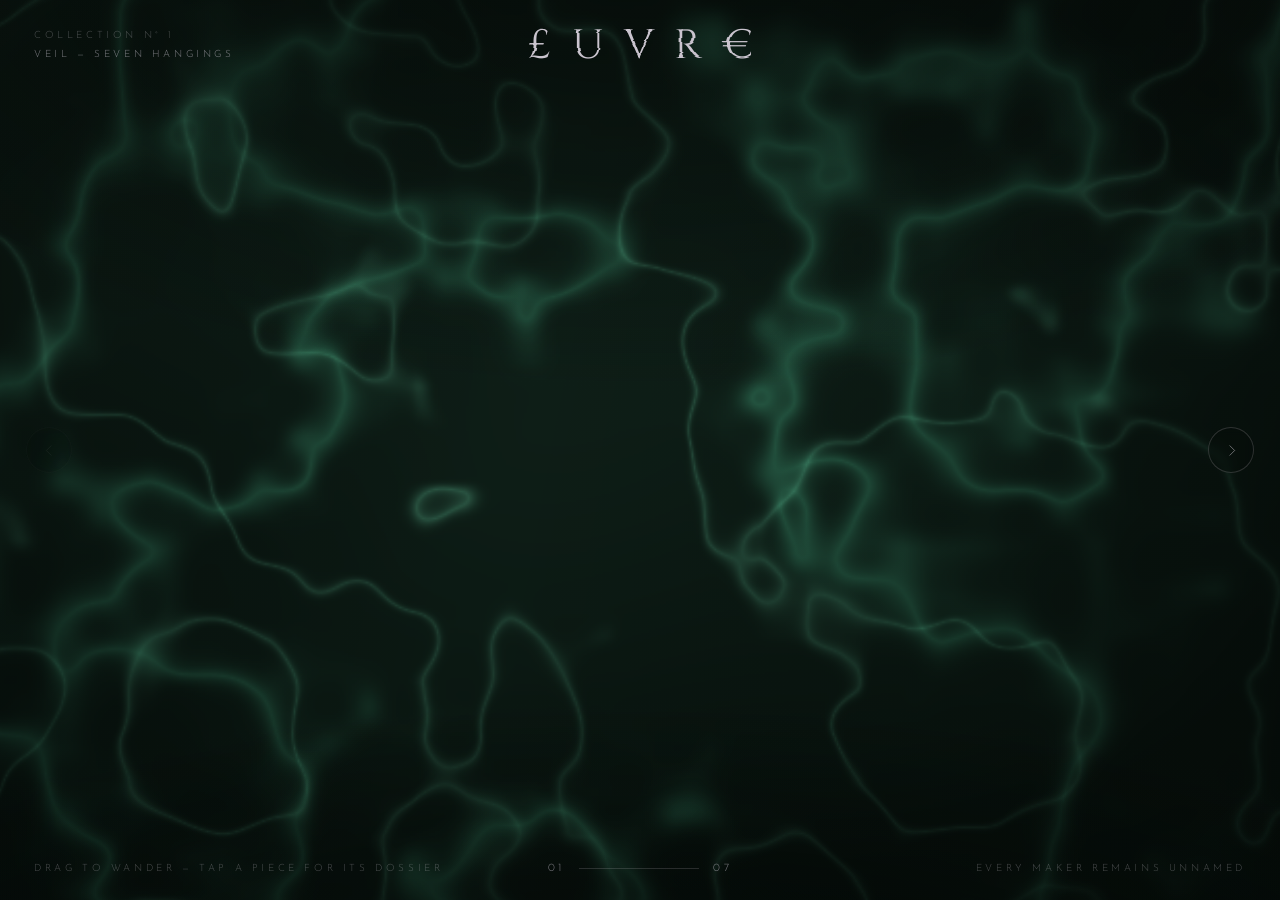
==== static/index.html @ 9d198627 "£UVR€ — gallery, commissions, all four payment roads" ====
<!DOCTYPE html>
<html lang="en">
<head>
<meta charset="UTF-8">
<meta name="viewport" content="width=device-width, initial-scale=1, viewport-fit=cover">
<title>£UVR€ — Veil</title>
<link rel="preconnect" href="https://fonts.googleapis.com">
<link rel="preconnect" href="https://fonts.gstatic.com" crossorigin>
<link href="https://fonts.googleapis.com/css2?family=Cinzel:wght@400&family=Cormorant+Garamond:ital,wght@0,400;0,500;0,600;1,400;1,500&family=Josefin+Sans:wght@200;300;400;500&display=swap" rel="stylesheet">
<link rel="stylesheet" href="/static/app.css">
</head>
<body>

<!-- SVG filter: living texture for the laser wordmark -->
<svg width="0" height="0" style="position:absolute" aria-hidden="true">
  <filter id="laserFx" x="-30%" y="-80%" width="160%" height="260%">
    <feTurbulence type="fractalNoise" baseFrequency="0.002 0.09" numOctaves="2" seed="11" result="n">
      <animate attributeName="baseFrequency" dur="9s" values="0.002 0.09;0.0045 0.12;0.002 0.09" repeatCount="indefinite"/>
    </feTurbulence>
    <feDisplacementMap in="SourceGraphic" in2="n" scale="2.4" xChannelSelector="R" yChannelSelector="G"/>
  </filter>
</svg>

<!-- emerald marble, rendered procedurally -->
<div id="bgWrap" aria-hidden="true">
  <canvas id="marble"></canvas>
  <div class="bg-shade"></div>
</div>

<header class="hud top">
  <div class="corner left">Collection N° 1<span class="sub" id="colSub">Veil — hangings</span></div>
  <div class="logo-wrap"><h1 class="logo" id="wordmark" aria-label="LUVRE">£UVR€</h1></div>
  <div class="corner right"><button class="consign-link" id="consignOpen" title="Atelier portal — unlisted route" hidden>Atelier</button></div>
</header>

<main id="stage" aria-label="Gallery"><div id="track"></div></main>

<button class="nav" id="navPrev" aria-label="Previous piece">
  <svg viewBox="0 0 24 24" width="15" height="15" fill="none" stroke="currentColor" stroke-width="1.3"><path d="M15 4 7 12l8 8"/></svg>
</button>
<button class="nav" id="navNext" aria-label="Next piece">
  <svg viewBox="0 0 24 24" width="15" height="15" fill="none" stroke="currentColor" stroke-width="1.3"><path d="M9 4l8 8-8 8"/></svg>
</button>

<footer class="hud bottom">
  <div class="corner left" id="hint">drag to wander — tap a piece for its dossier</div>
  <div class="meter"><span id="idx">01</span><i class="bar"><b id="barFill"></b></i><span id="tot">00</span></div>
  <div class="corner right">every maker remains unnamed</div>
</footer>

<!-- expanded dossier -->
<section class="dossier" id="dossier" role="dialog" aria-modal="true" aria-label="Piece dossier" hidden>
  <div class="d-backdrop"></div>
  <button class="d-close" id="dClose" aria-label="Close dossier">
    <svg viewBox="0 0 24 24" width="13" height="13" fill="none" stroke="currentColor" stroke-width="1.4"><path d="M5 5l14 14M19 5L5 19"/></svg>
  </button>
  <div class="d-body">
    <div class="d-art">
      <div class="g-hud"><span class="g-label" id="gLabel"></span><span id="gIdx"></span></div>
      <div id="gStage"><div id="gTrack"></div></div>
      <div class="g-ctrl">
        <button class="g-arrow" id="gPrev" aria-label="Previous view">
          <svg viewBox="0 0 24 24" width="11" height="11" fill="none" stroke="currentColor" stroke-width="1.3"><path d="M15 4 7 12l8 8"/></svg>
        </button>
        <div class="g-dots" id="gDots"></div>
        <button class="g-arrow" id="gNext" aria-label="Next view">
          <svg viewBox="0 0 24 24" width="11" height="11" fill="none" stroke="currentColor" stroke-width="1.3"><path d="M9 4l8 8-8 8"/></svg>
        </button>
      </div>
      <p class="g-hint"><span class="d-only">drag the work to turn it · esc to return</span><span class="m-only">drag sideways to turn · pull down to return</span></p>
    </div>
    <div class="d-panel" id="dPanel">
      <span class="p-over" style="--d:0" id="dOver"></span>
      <h2 class="p-maison" style="--d:1" id="dMaison"></h2>
      <p class="p-title" style="--d:2" id="dTitle"></p>
      <p class="p-story" style="--d:3" id="dStory"></p>
      <dl class="p-specs" style="--d:4" id="dSpecs"></dl>
      <div class="p-offer" style="--d:5">
        <span class="p-price" id="dPrice"></span>
        <button class="p-enquire" id="enquire">Enquire</button>
      </div>
      <p class="p-note" style="--d:6">Inquiries route to the curatorial desk. The maker is never named — not to buyers, not in print.</p>
    </div>
  </div>
</section>

<!-- unlisted atelier portal: the studio's two keys, no public registration -->
<div class="veil" id="consign" role="dialog" aria-modal="true" aria-label="Atelier portal" hidden>
  <div class="veil-bg"></div>
  <div class="sheet">
    <button class="v-close" id="consignClose" aria-label="Close">
      <svg viewBox="0 0 24 24" width="12" height="12" fill="none" stroke="currentColor" stroke-width="1.4"><path d="M5 5l14 14M19 5L5 19"/></svg>
    </button>
    <span class="s-over">Unlisted portal</span>
    <h3>The atelier door</h3>
    <p class="s-copy">This door keeps two keys — the founders'. Buyers need none; a commission is a guest of the house, never an account.</p>

    <div id="authBox">
      <form id="studioForm" novalidate>
        <label class="f-field"><span>Studio contact</span><input name="email" autocomplete="username"></label>
        <label class="f-field"><span>Key</span><input name="pass" type="password" autocomplete="current-password"></label>
        <p class="form-msg" id="studioMsg" role="status"></p>
        <button class="btn-line" type="submit">Enter the studio</button>
      </form>
    </div>

      <div id="deskBox" hidden>
      <div class="desk-head">
        <span>signed in · <b id="deskHandle"></b> — never published</span>
        <button class="so" id="signOut" type="button">sign out</button>
      </div>
      <div id="orderDesk"></div>
      <form id="postForm" novalidate>
        <label class="f-field"><span>House pseudonym — published</span><input name="pseudonym" autocomplete="off"></label>
        <label class="f-field"><span>Title of the piece</span><input name="title" autocomplete="off"></label>
        <div class="f-grid">
          <label class="f-field"><span>Year</span><input name="year" autocomplete="off"></label>
          <label class="f-field"><span>Price · whole CAD dollars</span><input name="price" autocomplete="off"></label>
        </div>
        <label class="f-field"><span>Textile</span><input name="textile" autocomplete="off"></label>
        <label class="f-field"><span>Dimensions</span><input name="dims" autocomplete="off"></label>
        <label class="f-field"><span>Statement</span><textarea name="story" rows="3"></textarea></label>
        <label class="f-field"><span>Care</span><input name="care" autocomplete="off"></label>
        <label class="f-field"><span>Plate image *</span>
          <input type="file" id="postFile" accept="image/*" hidden>
          <span class="file-line" id="fileLine">select a photograph of the piece</span>
          <img class="file-prev" id="filePrev" alt="" hidden>
        </label>
        <p class="form-msg" id="postMsg" role="status"></p>
        <button class="btn-line" type="submit">Hang it in the gallery</button>
      </form>
    </div>
  </div>
</div>

<div class="toasts" id="toasts" aria-live="polite"></div>

<!-- a commission: guest checkout, no accounts -->
<div class="veil" id="acquire" role="dialog" aria-modal="true" aria-label="Commission" hidden>
  <div class="veil-bg"></div>
  <div class="sheet">
    <button class="v-close" id="acquireClose" aria-label="Close">
      <svg viewBox="0 0 24 24" width="12" height="12" fill="none" stroke="currentColor" stroke-width="1.4"><path d="M5 5l14 14M19 5L5 19"/></svg>
    </button>
    <span class="s-over">A commission</span>
    <h3 id="acTitle"></h3>
    <p class="s-copy" id="acPrice"></p>

    <div id="acForm">
      <label class="f-field"><span>The road</span></label>
      <div id="acMethods" style="margin-bottom:20px">
        <label style="display:block;margin-bottom:10px;font:400 15px var(--f-serif);color:var(--ink-dim);cursor:pointer">
          <input type="radio" name="method" value="interac" checked> Interac e-Transfer — the piece is held for you for 48 hours</label>
        <label style="display:block;margin-bottom:10px;font:400 15px var(--f-serif);color:var(--ink-dim);cursor:pointer">
          <input type="radio" name="method" value="paypal"> PayPal — settle at once, among PayPal's walls</label>
        <label style="display:block;margin-bottom:10px;font:400 15px var(--f-serif);color:var(--ink-dim);cursor:pointer">
          <input type="radio" name="method" value="crypto"> Crypto — settled on-chain, confirmed before it is yours</label>
        <label style="display:block;font:400 15px var(--f-serif);color:var(--ink-dim);cursor:pointer">
          <input type="radio" name="method" value="on_delivery"> Pay at the handover — Montréal only, cash or tap</label>
      </div>
      <label class="f-field"><span>Your name</span><input name="name" autocomplete="name"></label>
      <label class="f-field"><span>Where the desk can reach you</span><input name="email" autocomplete="email"></label>
      <label class="f-field"><span>Telephone — only if you like (optional)</span><input name="phone" autocomplete="tel"></label>
      <div id="acMeet" hidden>
        <label class="f-field"><span>The quarter where you would like to meet</span>
          <input name="area" list="acAreas" autocomplete="off"></label>
        <datalist id="acAreas">
          <option value="Plateau"></option><option value="Mile End"></option>
          <option value="Downtown"></option><option value="Old Montreal"></option>
          <option value="Villeneuve"></option>
        </datalist>
        <label class="f-field"><span>An hour that suits you</span><input name="window" autocomplete="off"></label>
      </div>
      <p class="form-msg" id="acMsg" role="status"></p>
      <button class="btn-line" id="acSubmit" type="button">Open the commission</button>
    </div>

    <div id="acDone" hidden>
      <p class="s-over">Kept for you</p>
      <h3 id="acRef" style="letter-spacing:.18em"></h3>
      <p class="s-copy" id="acInstr"></p>
      <p><a class="btn-line" id="acContinue" hidden style="display:inline-block;text-decoration:none">Continue to PayPal</a></p>
      <p class="form-msg">Keep this reference — it is the only key to your commission.</p>
      <label class="f-field"><span>Commission number</span><input id="acLookId" autocomplete="off"></label>
      <label class="f-field"><span>Reference</span><input id="acLookCode" autocomplete="off"></label>
      <p class="form-msg" id="acStatus" role="status"></p>
      <button class="btn-line" id="acCheck" type="button">Ask after it</button>
    </div>
  </div>
</div>

<script src="/static/app.js"></script>
<script src="/static/studio.js"></script>
</body>
</html>
---- static/app.css ----
/* £UVR€ — design tokens and treatments, verbatim from the demo (index.html).
   Frozen per AGENTS.md §2.6: do not restyle. */
/* ============ foundation ============ */
*{margin:0;padding:0;box-sizing:border-box}
:root{
  --ink:#cac4ce;                     /* every letter on the site */
  --ink-dim:rgba(202,196,206,.62);
  --ink-faint:rgba(202,196,206,.36);
  --lav:#cac4ce;
  --lav-soft:rgba(202,196,206,.5);
  --lav-line:rgba(202,196,206,.42);
  --hair:rgba(202,196,206,.13);
  --hair2:rgba(202,196,206,.3);
  --f-ui:'Josefin Sans',sans-serif;
  --f-serif:'Cormorant Garamond',serif;
  --f-logo:'Cinzel',serif;
  --curve:cubic-bezier(.22,1,.36,1);
}
html,body{height:100%}
body{background:#050907;color:var(--ink);font-family:var(--f-ui);overflow:hidden;
  user-select:none;-webkit-user-select:none;-webkit-tap-highlight-color:transparent;overscroll-behavior:none}
[hidden]{display:none!important}
button{font-family:inherit;background:none;border:0;color:inherit;cursor:pointer}
::selection{background:rgba(202,196,206,.25);color:#f2eff6}
:focus-visible{outline:1px solid var(--lav);outline-offset:3px}

/* ============ marble backdrop (emerald room, unchanged) ============ */
#bgWrap{position:fixed;inset:-7%;z-index:0;opacity:0;transition:opacity 1.6s ease .1s;will-change:transform}
body.ready #bgWrap{opacity:1}
#marble{position:absolute;inset:0;width:100%;height:100%;animation:drift 90s ease-in-out infinite alternate}
@keyframes drift{from{transform:translate3d(-1.1%,-.8%,0)}to{transform:translate3d(1.1%,.8%,0)}}
.bg-shade{position:absolute;inset:0;pointer-events:none;background:
  radial-gradient(100% 72% at 50% 0%,rgba(2,6,4,.58),transparent 62%),
  radial-gradient(120% 62% at 50% 110%,rgba(2,6,4,.62),transparent 58%),
  linear-gradient(102deg,rgba(2,6,4,.3),transparent 42%,rgba(2,6,4,.36))}

/* ============ HUD ============ */
.hud{position:fixed;left:0;right:0;z-index:40;display:grid;grid-template-columns:1fr auto 1fr;
  align-items:start;padding:26px 34px;pointer-events:none;opacity:0;transition:opacity .9s ease .7s}
body.ready .hud{opacity:1}
.hud>*{pointer-events:auto}
.hud.bottom{top:auto;bottom:0;align-items:center;padding:22px 34px}
.corner{font:300 10px/1.9 var(--f-ui);letter-spacing:.36em;text-transform:uppercase;color:var(--ink-faint)}
.corner .sub{display:block;color:var(--ink-dim)}
.corner.right{text-align:right}
#hint{transition:opacity .8s ease}
#hint.gone{opacity:0}
.consign-link{font:300 10px var(--f-ui);letter-spacing:.42em;text-transform:uppercase;color:var(--ink-dim);
  padding:6px 2px;border-bottom:1px solid transparent;transition:.35s}
.consign-link:hover{color:var(--ink);border-bottom-color:var(--lav-line)}

/* laser wordmark — £UVR€ */
.logo-wrap{grid-column:2;text-align:center;position:relative}
.logo{display:inline-block;position:relative;
  font:400 clamp(24px,3.2vw,42px)/1 var(--f-logo);
  letter-spacing:.5em;padding-left:.5em;color:var(--lav);
  filter:url(#laserFx);
  animation:laserOn 1.4s steps(1,end) both,laserPulse 3.6s 1.4s ease-in-out infinite}
@keyframes laserOn{0%{opacity:0}10%{opacity:.35}14%{opacity:.08}26%{opacity:.85}32%{opacity:.4}46%{opacity:1}100%{opacity:1}}
@keyframes laserPulse{
  0%,100%{text-shadow:0 0 1px rgba(240,238,246,.85),0 0 9px rgba(202,196,206,.7),0 0 24px rgba(202,196,206,.45),0 0 56px rgba(184,166,228,.3)}
  50%{text-shadow:0 0 1px rgba(246,244,250,.95),0 0 13px rgba(216,210,224,.9),0 0 32px rgba(202,196,206,.6),0 0 72px rgba(184,166,228,.44)}}
.logo::after{content:"";position:absolute;left:4%;right:4%;bottom:-15px;height:1px;transform-origin:50% 50%;
  background:linear-gradient(90deg,transparent,var(--lav) 18%,#ece9f2 50%,var(--lav) 82%,transparent);
  transform:scaleX(0);opacity:0;animation:beam 1.5s .85s ease-out}
@keyframes beam{0%{transform:scaleX(0);opacity:0}18%{opacity:1}55%{transform:scaleX(1)}100%{transform:scaleX(1);opacity:0}}

/* meter */
.meter{grid-column:2;display:flex;align-items:center;gap:14px;font:300 11px var(--f-ui);
  letter-spacing:.34em;color:var(--ink-dim)}
.meter .bar{width:120px;height:1px;background:rgba(202,196,206,.18);position:relative;overflow:hidden}
.meter .bar b{position:absolute;inset:0;background:var(--lav);transform-origin:0 50%;transform:scaleX(0);
  box-shadow:0 0 8px var(--lav-soft)}

/* edge navigation */
.nav{position:fixed;top:50%;transform:translateY(-50%);z-index:30;width:46px;height:46px;border-radius:50%;
  border:1px solid rgba(202,196,206,.2);background:rgba(6,12,9,.35);color:var(--ink-dim);
  display:flex;align-items:center;justify-content:center;transition:.35s;backdrop-filter:blur(4px)}
.nav:hover{color:var(--ink);border-color:var(--lav-line);box-shadow:0 0 24px -6px var(--lav-soft)}
.nav.off{opacity:.12;pointer-events:none}
#navPrev{left:26px}#navNext{right:26px}
@media (hover:none),(max-width:880px){.nav{display:none}}

/* ============ stage / slides ============ */
#stage{position:fixed;inset:0;z-index:10;cursor:grab;touch-action:none}
#stage:active{cursor:grabbing}
#track{position:absolute;inset:0;will-change:transform}
.slide{position:absolute;top:0;width:100%;height:100%}
.inner{height:100%;display:flex;align-items:center;justify-content:center;gap:clamp(36px,6vw,110px);padding:0 8vw}
.art-wrap{display:flex;flex-direction:column;align-items:center;gap:16px;will-change:transform}

/* the auto-frame (colors derived per-piece from the artwork itself) */
.art{position:relative;width:min(46vh,36vw);aspect-ratio:4/5;
  --gap:clamp(10px,2vmin,20px);--mp:clamp(12px,2.3vmin,24px);
  --l:rgba(190,210,196,.5);--l-soft:rgba(190,210,196,.35);--l-line:rgba(190,210,196,.14);
  --dom:rgba(60,140,110,.45);--dom2:rgba(60,140,110,.16);--matHi:#0b100d}
.deco{position:absolute;inset:0;background:linear-gradient(165deg,#111814,#070b09 70%);
  border:1px solid var(--l);
  box-shadow:0 34px 70px -26px rgba(0,0,0,.92),0 0 66px -6px var(--dom),inset 0 0 0 1px rgba(255,255,255,.035);
  transition:opacity .45s ease .22s,transform .7s var(--curve);transform-origin:50% 50%}
.deco::before{content:"";position:absolute;inset:-11px;border:1px solid var(--l-soft);pointer-events:none}
.mat{position:absolute;inset:var(--gap);padding:var(--mp)}
.mat-bg{position:absolute;inset:0;background:radial-gradient(130% 95% at 50% 24%,var(--matHi),#050807 82%);
  box-shadow:inset 0 0 0 1px var(--l-line),inset 0 0 48px var(--dom2);transition:opacity .5s ease .25s}
.mat canvas{position:relative;width:100%;height:100%;display:block}
.art.ghost .deco{opacity:0;transform:scale(1.14)}
.art.ghost .mat-bg{opacity:0}

.plaque{font:300 9px var(--f-ui);letter-spacing:.4em;text-transform:uppercase;color:rgba(202,196,206,.8);
  border:1px solid rgba(202,196,206,.24);padding:6px 12px 5px 16px}
/* handed over: the hanging dims, the plaque says so */
.art-wrap.sold .art{filter:saturate(.35) brightness(.72)}
.art-wrap.sold .plaque{color:var(--ink);border-color:var(--lav-line)}

/* caption */
.caption{width:min(30vw,330px);will-change:transform,opacity}
.cap-no{font:300 10px/1 var(--f-ui);letter-spacing:.42em;text-transform:uppercase;color:var(--ink);opacity:.78}
.cap-maker{font:500 clamp(34px,3.4vw,54px)/1.05 var(--f-serif);color:var(--ink);margin:16px 0 6px;font-weight:500}
.cap-title{font:italic 400 clamp(17px,1.5vw,22px)/1.4 var(--f-serif);color:var(--ink-dim)}
.cap-rule{display:block;width:44px;height:1px;background:var(--hair2);margin:24px 0 14px}
.cap-year{font:300 12px/1.7 var(--f-ui);letter-spacing:.4em;text-transform:uppercase;color:var(--ink-dim)}

/* entrance */
@keyframes rise{from{opacity:0;transform:translateY(28px) scale(.97)}to{opacity:1}}
@keyframes capIn{from{opacity:0;transform:translateY(14px)}to{opacity:1}}
body.ready .slide[data-i="0"] .art-wrap{animation:rise 1s .35s var(--curve) backwards}
body.ready .slide[data-i="0"] .caption{animation:capIn 1s .6s var(--curve) backwards}

/* ============ dossier (expanded view) ============ */
.dossier{position:fixed;inset:0;z-index:60}
.d-backdrop{position:absolute;inset:0;background:rgba(3,8,6,.82);backdrop-filter:blur(9px) saturate(1.15);
  opacity:0;transition:opacity .6s ease}
.dossier.open .d-backdrop{opacity:1}
.d-body{position:relative;height:100dvh;display:grid;grid-template-columns:1.08fr .92fr;
  place-items:center;gap:3vw;padding:9dvh 7vw 6dvh}
.d-close{position:fixed;top:24px;right:26px;z-index:66;width:44px;height:44px;border-radius:50%;
  border:1px solid rgba(202,196,206,.25);background:rgba(5,10,8,.5);color:var(--ink-dim);
  display:flex;align-items:center;justify-content:center;transition:.35s;opacity:0;pointer-events:none}
.dossier.open .d-close{opacity:1;pointer-events:auto;transition-delay:.45s}
.d-close:hover{color:var(--ink);border-color:var(--lav-line)}

.d-art{display:flex;flex-direction:column;align-items:center;min-width:0;--dw:min(42vh,56vw)}
.d-art .art{width:var(--dw)}
.g-hud{width:var(--dw);display:flex;justify-content:space-between;align-items:baseline;
  font:300 10px var(--f-ui);letter-spacing:.32em;text-transform:uppercase;color:var(--ink-faint)}
.g-hud .g-label{color:var(--ink-dim)}
#gStage{width:100%;overflow:hidden;cursor:grab;touch-action:none;margin-top:14px}
#gStage:active{cursor:grabbing}
#gTrack{display:flex;will-change:transform}
.g-item{flex:0 0 100%;display:flex;justify-content:center;align-items:center}
.g-item .art{width:var(--dw)}
.g-ctrl{width:var(--dw);display:flex;align-items:center;justify-content:center;gap:20px;margin-top:16px}
.g-arrow{width:34px;height:34px;border:1px solid var(--hair2);border-radius:50%;color:var(--ink-dim);
  display:flex;align-items:center;justify-content:center;transition:.3s}
.g-arrow:hover{color:var(--ink);border-color:var(--lav-line)}
.g-dots{display:flex;gap:8px}
.g-dots span{width:16px;height:1px;background:rgba(202,196,206,.25);transition:.4s}
.g-dots span.on{background:var(--lav);box-shadow:0 0 6px var(--lav-soft)}
.g-hint{font:300 9px var(--f-ui);letter-spacing:.3em;text-transform:uppercase;color:var(--ink-faint);margin-top:14px}
.g-hint .m-only{display:none}

.d-panel{max-height:78dvh;overflow:auto;padding:10px 14px 10px 0;user-select:text;scrollbar-width:thin;
  scrollbar-color:rgba(202,196,206,.2) transparent}
.d-panel::-webkit-scrollbar{width:4px}
.d-panel::-webkit-scrollbar-thumb{background:rgba(202,196,206,.18)}
.d-panel>*{opacity:0;transform:translateY(16px);transition:opacity .25s ease,transform .25s ease}
.d-panel.in>*{opacity:1;transform:none;
  transition:opacity .55s ease calc(.26s + var(--d)*.07s),transform .6s var(--curve) calc(.26s + var(--d)*.07s)}
.p-over{font:300 10px/1 var(--f-ui);letter-spacing:.4em;text-transform:uppercase;color:var(--ink);opacity:.78}
.p-maison{font:500 clamp(32px,3vw,48px)/1.06 var(--f-serif);margin:14px 0 6px}
.p-title{font:italic 400 19px/1.4 var(--f-serif);color:var(--ink-dim)}
.p-story{font:italic 400 17px/1.65 var(--f-serif);color:var(--ink-dim);margin:24px 0 4px;max-width:46ch}
.p-specs div{display:grid;grid-template-columns:110px 1fr;gap:14px;padding:12px 0;border-top:1px solid var(--hair)}
.p-specs dt{font:300 10px/1.7 var(--f-ui);letter-spacing:.3em;text-transform:uppercase;color:var(--ink-faint)}
.p-specs dd{font:400 16px/1.5 var(--f-serif);color:var(--ink)}
.p-offer{display:flex;align-items:center;justify-content:space-between;gap:18px;
  margin-top:26px;padding-top:22px;border-top:1px solid var(--hair)}
.p-price{font:500 30px var(--f-serif)}
.p-enquire{font:400 11px var(--f-ui);letter-spacing:.4em;text-transform:uppercase;color:var(--ink);
  border:1px solid var(--lav-line);padding:13px 24px 12px 28px;transition:.3s}
.p-enquire:hover{background:rgba(202,196,206,.08);box-shadow:0 0 26px -8px var(--lav-soft)}
.p-enquire:disabled{opacity:.5;cursor:default}
.p-note{font:italic 400 13px/1.6 var(--f-serif);color:var(--ink-faint);margin-top:16px}

/* ============ atelier portal (unlisted route — studio only) ============ */
.veil{position:fixed;inset:0;z-index:70;display:grid;place-items:center;padding:20px}
.veil-bg{position:absolute;inset:0;background:rgba(2,6,4,.74);opacity:0;transition:opacity .45s ease}
.veil.on .veil-bg{opacity:1}
.sheet{position:relative;width:min(500px,94vw);max-height:88dvh;overflow:auto;background:rgba(6,12,9,.96);
  border:1px solid var(--hair2);padding:clamp(28px,5vw,46px);opacity:0;transform:translateY(16px);
  transition:opacity .5s ease .1s,transform .55s var(--curve) .1s;user-select:text;
  scrollbar-width:thin;scrollbar-color:rgba(202,196,206,.2) transparent}
.sheet::-webkit-scrollbar{width:4px}
.sheet::-webkit-scrollbar-thumb{background:rgba(202,196,206,.18)}
.veil.on .sheet{opacity:1;transform:none}
.s-over{font:300 10px/1 var(--f-ui);letter-spacing:.4em;text-transform:uppercase;color:var(--ink);opacity:.78}
.sheet h3{font:500 clamp(28px,4vw,36px)/1.1 var(--f-serif);margin:14px 0 10px}
.s-copy{font:italic 400 15px/1.6 var(--f-serif);color:var(--ink-dim);margin-bottom:26px}
.f-field{display:block;margin-bottom:20px}
.f-field span{display:block;font:300 10px var(--f-ui);letter-spacing:.32em;text-transform:uppercase;
  color:var(--ink-faint);margin-bottom:8px}
.f-field input,.f-field textarea{width:100%;background:none;border:0;border-bottom:1px solid rgba(202,196,206,.25);
  color:var(--ink);font:400 17px var(--f-serif);padding:6px 2px 9px;transition:border-color .3s;resize:vertical}
.f-field input:focus,.f-field textarea:focus{outline:none;border-bottom-color:var(--lav)}
.f-grid{display:grid;grid-template-columns:1fr 1fr;gap:0 24px}
.form-msg{font:italic 400 13px var(--f-serif);color:var(--ink);opacity:.85;min-height:18px;margin:2px 0 14px}
.btn-line{font:400 11px var(--f-ui);letter-spacing:.4em;text-transform:uppercase;color:var(--ink);
  border:1px solid var(--lav-line);padding:13px 24px 12px 28px;transition:.3s}
.btn-line:hover{background:rgba(202,196,206,.08)}
.v-close{position:absolute;top:16px;right:16px;width:38px;height:38px;border-radius:50%;
  border:1px solid var(--hair2);color:var(--ink-dim);display:flex;align-items:center;justify-content:center;transition:.3s}
.v-close:hover{color:var(--ink);border-color:var(--lav-line)}

/* signed-in desk */
.desk-head{display:flex;justify-content:space-between;align-items:center;gap:14px;
  padding:13px 16px;border:1px solid var(--hair);margin-bottom:26px;
  font:300 11px/1.6 var(--f-ui);letter-spacing:.14em;color:var(--ink-dim)}
.desk-head b{color:var(--ink);font-weight:400}
.desk-head .so{font:300 9px var(--f-ui);letter-spacing:.3em;text-transform:uppercase;color:var(--ink-faint);transition:.3s}
.desk-head .so:hover{color:var(--ink)}

/* file picking */
.file-line{display:block;font:italic 400 15px var(--f-serif);color:var(--ink-dim);
  border:1px dashed rgba(202,196,206,.3);padding:12px 14px;cursor:pointer;transition:.3s;
  white-space:nowrap;overflow:hidden;text-overflow:ellipsis}
.file-line:hover{color:var(--ink);border-color:var(--lav-line)}
.file-prev{display:block;max-height:110px;margin-top:12px;border:1px solid var(--hair2)}

/* ============ toasts ============ */
.toasts{position:fixed;left:50%;bottom:26px;transform:translateX(-50%);z-index:90;display:flex;
  flex-direction:column;gap:10px;align-items:center;pointer-events:none}
.toast{font:italic 400 15px/1.5 var(--f-serif);color:var(--ink);background:rgba(6,12,9,.92);
  border:1px solid rgba(202,196,206,.18);border-left:2px solid var(--lav);padding:12px 24px;
  max-width:min(84vw,480px);text-align:center;opacity:0;transform:translateY(12px);
  transition:.45s var(--curve);box-shadow:0 18px 44px -18px rgba(0,0,0,.8)}
.toast.on{opacity:1;transform:none}

/* ============ responsive ============ */
@media (orientation:portrait),(max-width:880px){
  .inner{flex-direction:column;justify-content:center;gap:26px;padding-top:7dvh}
  .art{width:min(72vw,42vh)}
  .caption{width:auto;max-width:82vw;text-align:center}
  .cap-rule{margin:16px auto 10px}
  .cap-maker{font-size:clamp(28px,7.5vw,38px)}
  .hud.bottom .corner.left{display:none}
  .g-hint .d-only{display:none}
  .g-hint .m-only{display:inline}
  .d-body{display:flex;flex-direction:column;justify-content:flex-start;gap:0;padding:0}
  .d-art{--dw:min(66vw,34dvh);margin-top:11dvh}
  .d-panel{position:fixed;left:0;right:0;bottom:0;max-height:56dvh;width:100%;
    background:rgba(6,11,9,.9);backdrop-filter:blur(14px);border-top:1px solid var(--hair2);
    padding:26px 26px calc(28px + env(safe-area-inset-bottom));overflow:auto;
    transform:translateY(103%);transition:transform .6s var(--curve) .16s}
  .d-panel.in{transform:none}
  .f-grid{grid-template-columns:1fr}
}
@media (max-width:640px){
  .hud{padding:18px 16px}
  .corner .sub{display:none}
  .corner{font-size:9px}
  .logo{font-size:21px;letter-spacing:.38em;padding-left:.38em}
  .corner.right{max-width:88px}
  .hud.bottom .corner.right{display:none}
}
@media (prefers-reduced-motion:reduce){
  *{animation-duration:.01ms!important;transition-duration:.01ms!important}
}
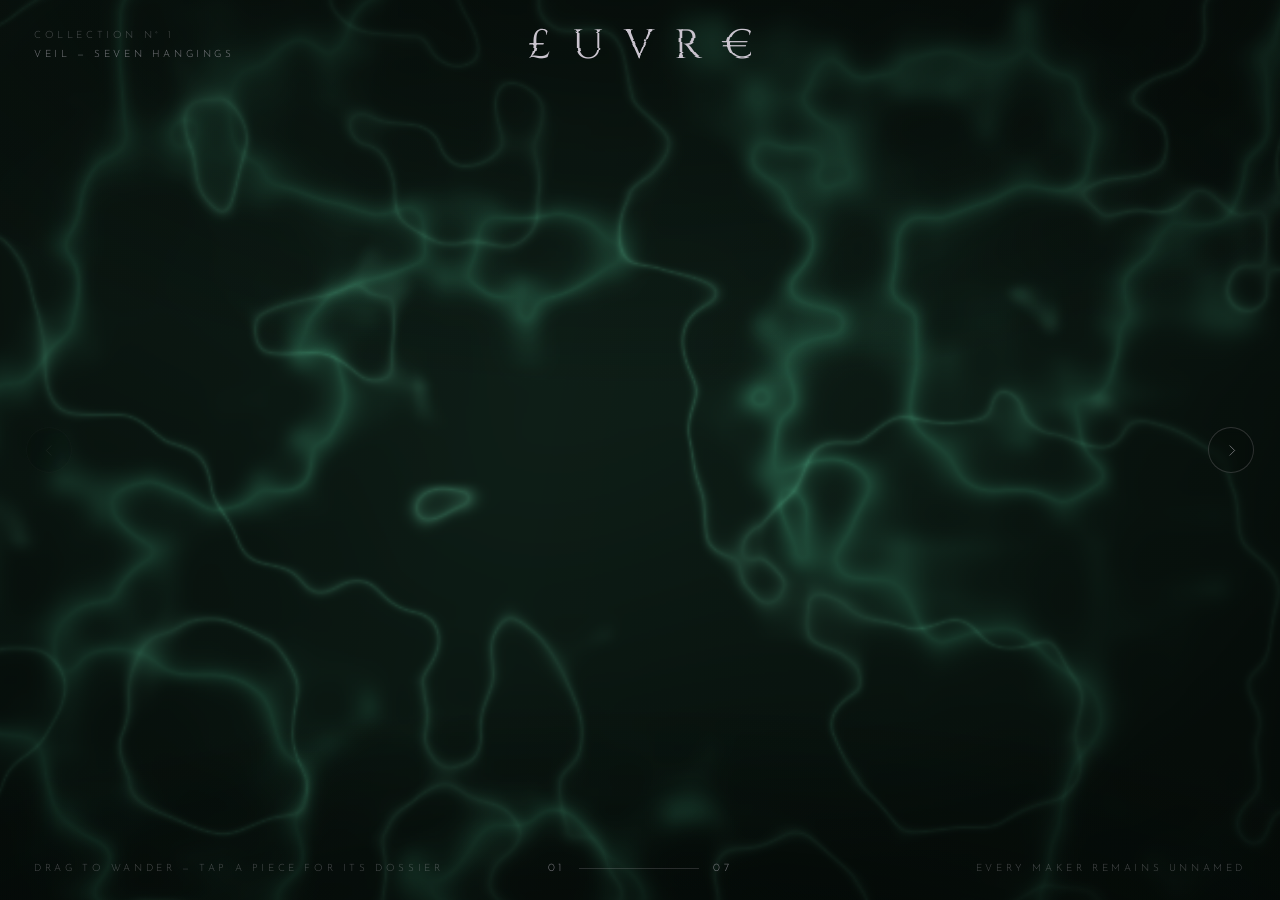
==== commit 48ea67cf: "Normalize both postgres URL spellings to psycopg" ====
--- a/static/index.html
+++ b/static/index.html
@@ -158,6 +158,14 @@
         <label style="display:block;font:400 15px var(--f-serif);color:var(--ink-dim);cursor:pointer">
           <input type="radio" name="method" value="on_delivery"> Pay at the handover — Montréal only, cash or tap</label>
       </div>
+      <div id="acCoins" hidden style="margin:-8px 0 20px 22px">
+        <label style="display:block;margin-bottom:8px;font:400 15px var(--f-serif);color:var(--ink-dim);cursor:pointer">
+          <input type="radio" name="coin" value="eth" checked> Ethereum</label>
+        <label style="display:block;margin-bottom:8px;font:400 15px var(--f-serif);color:var(--ink-dim);cursor:pointer">
+          <input type="radio" name="coin" value="btc"> Bitcoin</label>
+        <label style="display:block;font:400 15px var(--f-serif);color:var(--ink-dim);cursor:pointer">
+          <input type="radio" name="coin" value="usdc"> USD Coin, on Ethereum</label>
+      </div>
       <label class="f-field"><span>Your name</span><input name="name" autocomplete="name"></label>
       <label class="f-field"><span>Where the desk can reach you</span><input name="email" autocomplete="email"></label>
       <label class="f-field"><span>Telephone — only if you like (optional)</span><input name="phone" autocomplete="tel"></label>
@@ -180,6 +188,11 @@
       <h3 id="acRef" style="letter-spacing:.18em"></h3>
       <p class="s-copy" id="acInstr"></p>
       <p><a class="btn-line" id="acContinue" hidden style="display:inline-block;text-decoration:none">Continue to PayPal</a></p>
+      <div id="acProof" hidden>
+        <label class="f-field"><span>The transaction hash — your proof</span><input id="acHash" autocomplete="off"></label>
+        <p class="form-msg" id="acProofMsg" role="status"></p>
+        <button class="btn-line" id="acSent" type="button">I've sent it</button>
+      </div>
       <p class="form-msg">Keep this reference — it is the only key to your commission.</p>
       <label class="f-field"><span>Commission number</span><input id="acLookId" autocomplete="off"></label>
       <label class="f-field"><span>Reference</span><input id="acLookCode" autocomplete="off"></label>
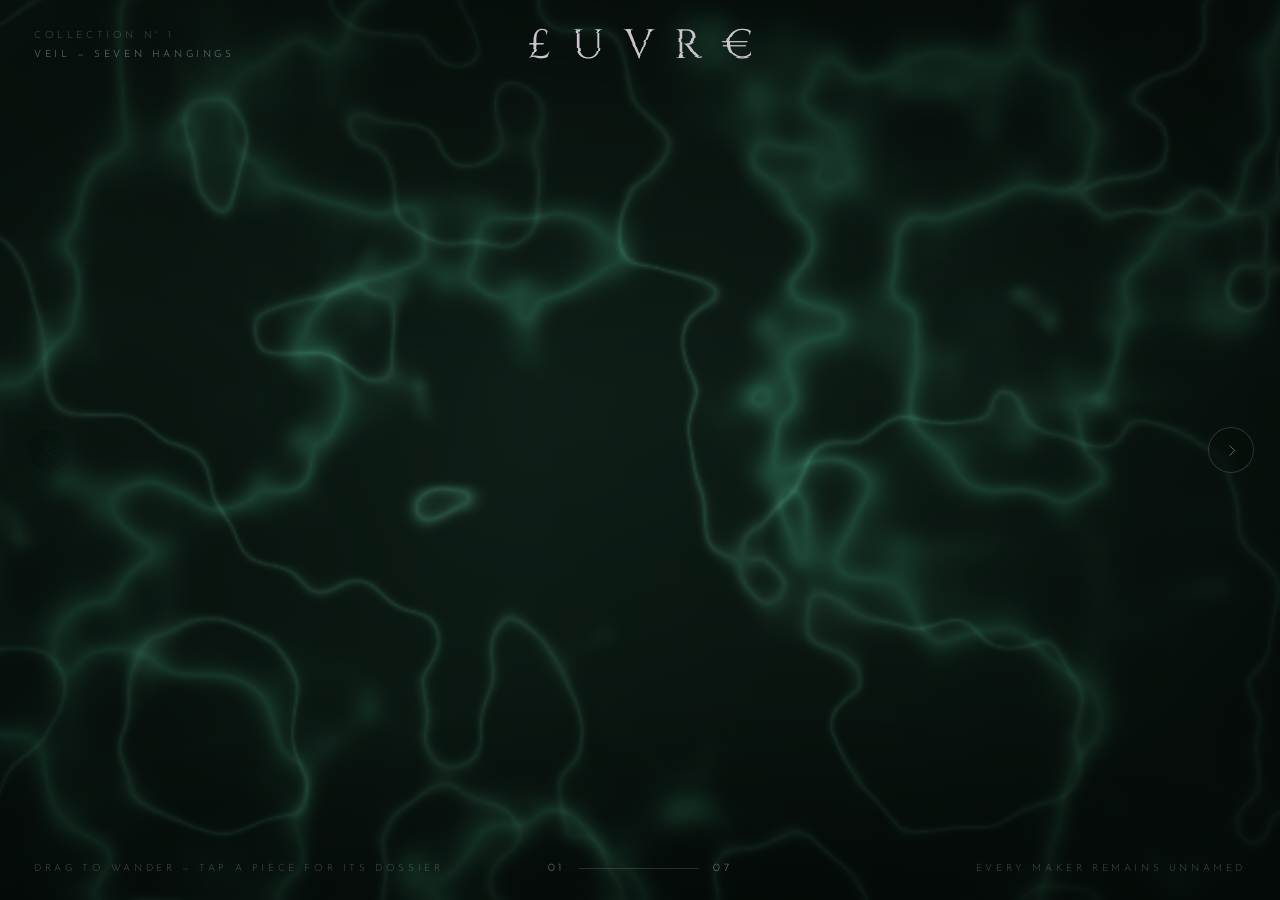
==== commit 2b57e72e: "Password reset, email forgiveness, force-shut door" ====
--- a/static/index.html
+++ b/static/index.html
@@ -92,22 +92,12 @@
       <svg viewBox="0 0 24 24" width="12" height="12" fill="none" stroke="currentColor" stroke-width="1.4"><path d="M5 5l14 14M19 5L5 19"/></svg>
     </button>
     <span class="s-over">Unlisted portal</span>
-    <h3>The atelier door</h3>
-    <p class="s-copy">This door keeps two keys — the founders'. Buyers need none; a commission is a guest of the house, never an account.</p>
+    <h3>The atelier desk</h3>
+    <p class="s-copy">Hang here, settle there. Buyers need no accounts — neither do you: the knock was the whole key.</p>
 
-    <div id="authBox">
-      <form id="studioForm" novalidate>
-        <label class="f-field"><span>Studio contact</span><input name="email" autocomplete="username"></label>
-        <label class="f-field"><span>Key</span><input name="pass" type="password" autocomplete="current-password"></label>
-        <p class="form-msg" id="studioMsg" role="status"></p>
-        <button class="btn-line" type="submit">Enter the studio</button>
-      </form>
-    </div>
-
-      <div id="deskBox" hidden>
+    <div id="deskBox" hidden>
       <div class="desk-head">
-        <span>signed in · <b id="deskHandle"></b> — never published</span>
-        <button class="so" id="signOut" type="button">sign out</button>
+        <span>the desk is open — hang here, settle there</span>
       </div>
       <div id="orderDesk"></div>
       <form id="postForm" novalidate>
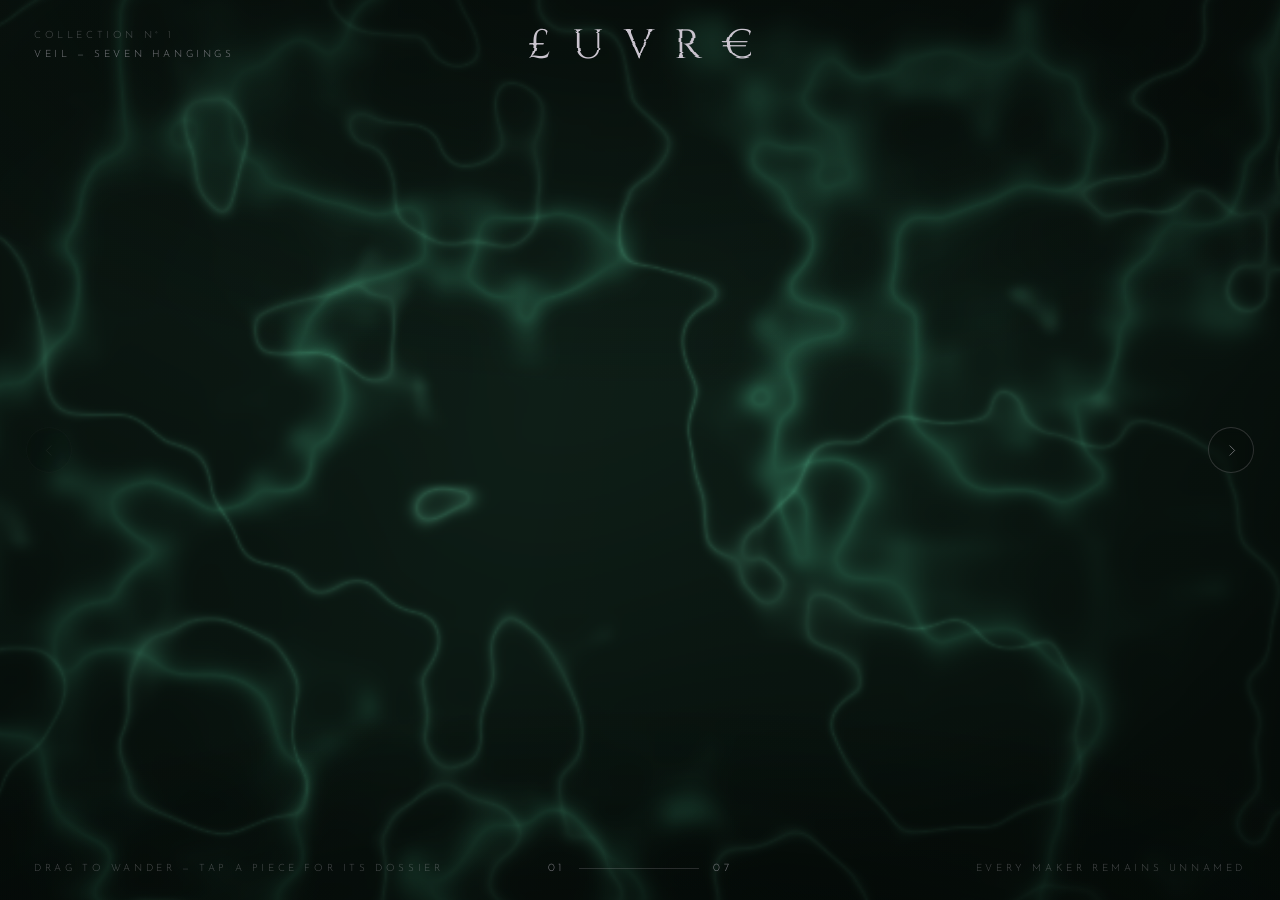
==== commit 909cce0a: "Two-stage knock, plain desk, publish buttons" ====
--- a/static/index.html
+++ b/static/index.html
@@ -92,13 +92,14 @@
       <svg viewBox="0 0 24 24" width="12" height="12" fill="none" stroke="currentColor" stroke-width="1.4"><path d="M5 5l14 14M19 5L5 19"/></svg>
     </button>
     <span class="s-over">Unlisted portal</span>
-    <h3>The atelier desk</h3>
-    <p class="s-copy">Hang here, settle there. Buyers need no accounts — neither do you: the knock was the whole key.</p>
+    <h3>Studio</h3>
+    <p class="s-copy">Upload pieces, publish them, and manage commissions. This page is unlisted — buyers never see it.</p>
 
     <div id="deskBox" hidden>
       <div class="desk-head">
-        <span>the desk is open — hang here, settle there</span>
+        <span>Studio desk</span>
       </div>
+      <div id="pieceDesk"></div>
       <div id="orderDesk"></div>
       <form id="postForm" novalidate>
         <label class="f-field"><span>House pseudonym — published</span><input name="pseudonym" autocomplete="off"></label>
@@ -113,7 +114,7 @@
         <label class="f-field"><span>Care</span><input name="care" autocomplete="off"></label>
         <label class="f-field"><span>Plate image *</span>
           <input type="file" id="postFile" accept="image/*" hidden>
-          <span class="file-line" id="fileLine">select a photograph of the piece</span>
+          <span class="file-line" id="fileLine">Choose a photo of the piece</span>
           <img class="file-prev" id="filePrev" alt="" hidden>
         </label>
         <p class="form-msg" id="postMsg" role="status"></p>
